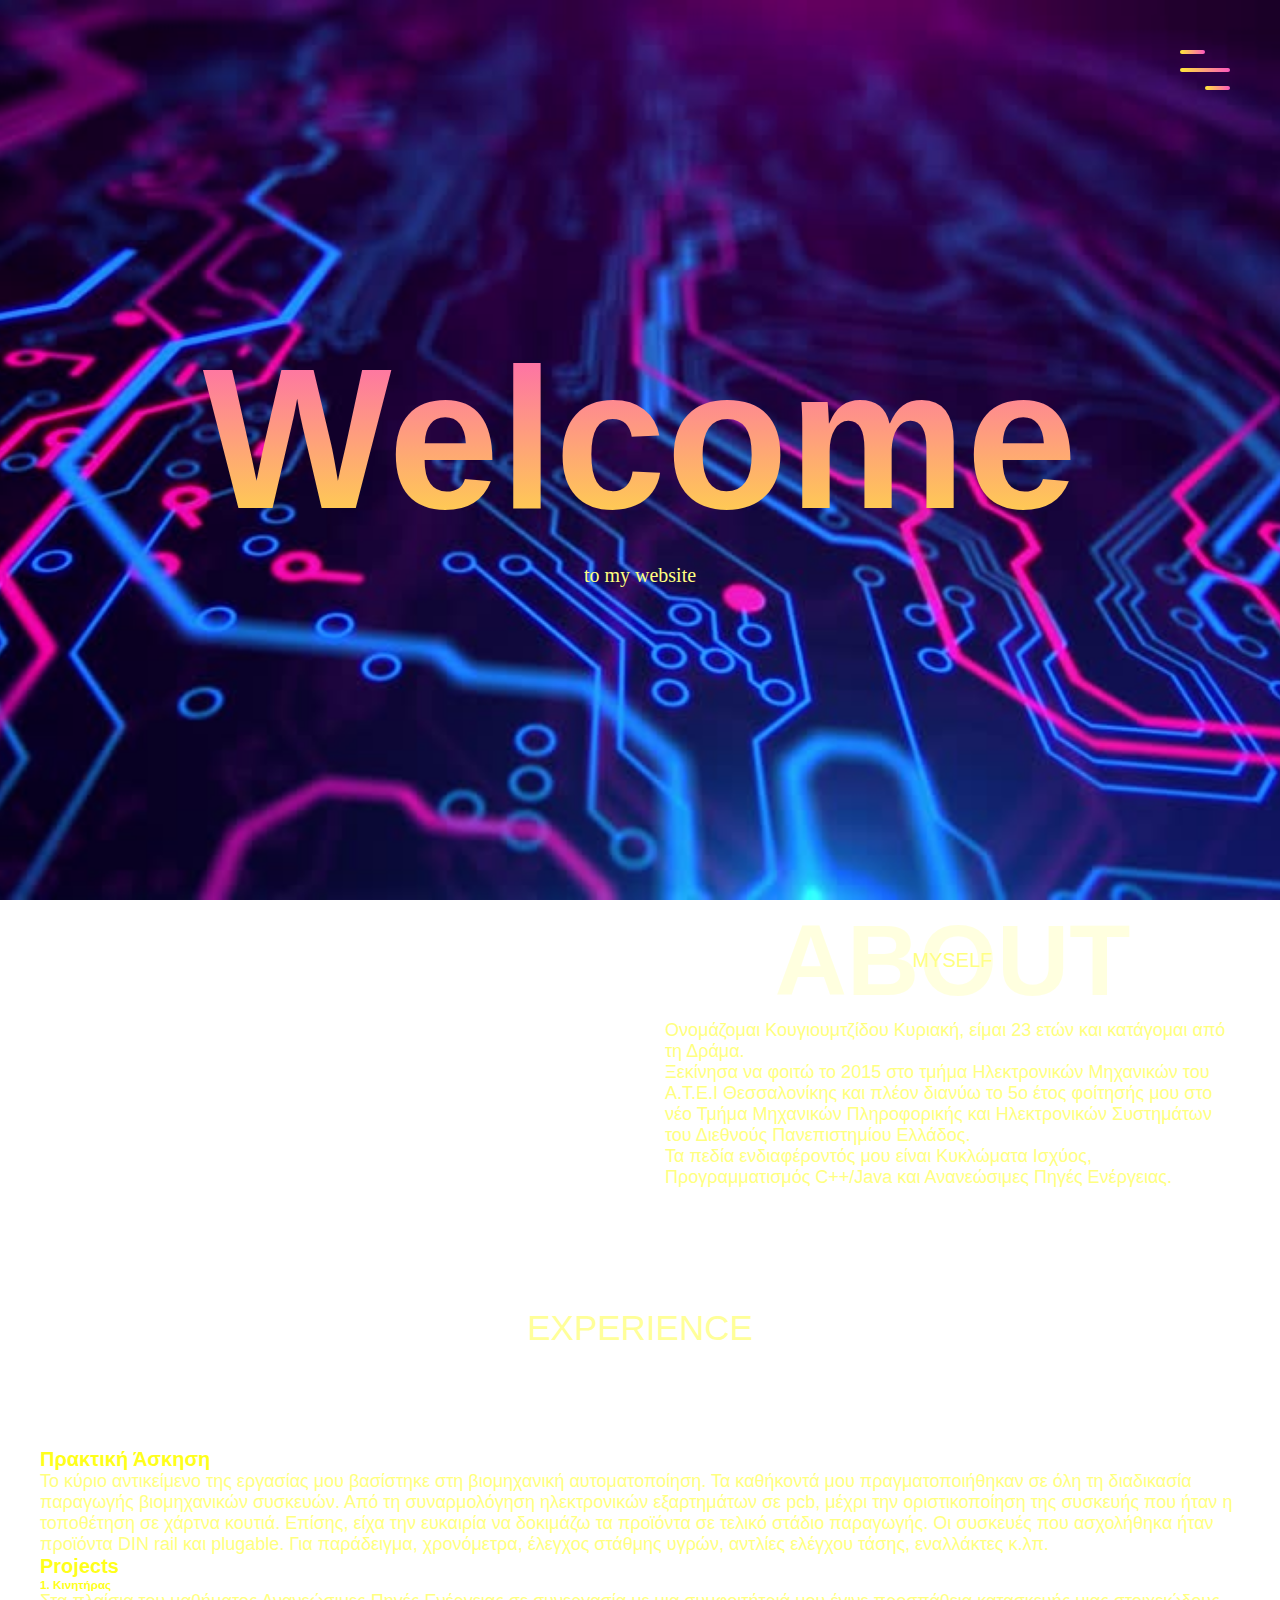
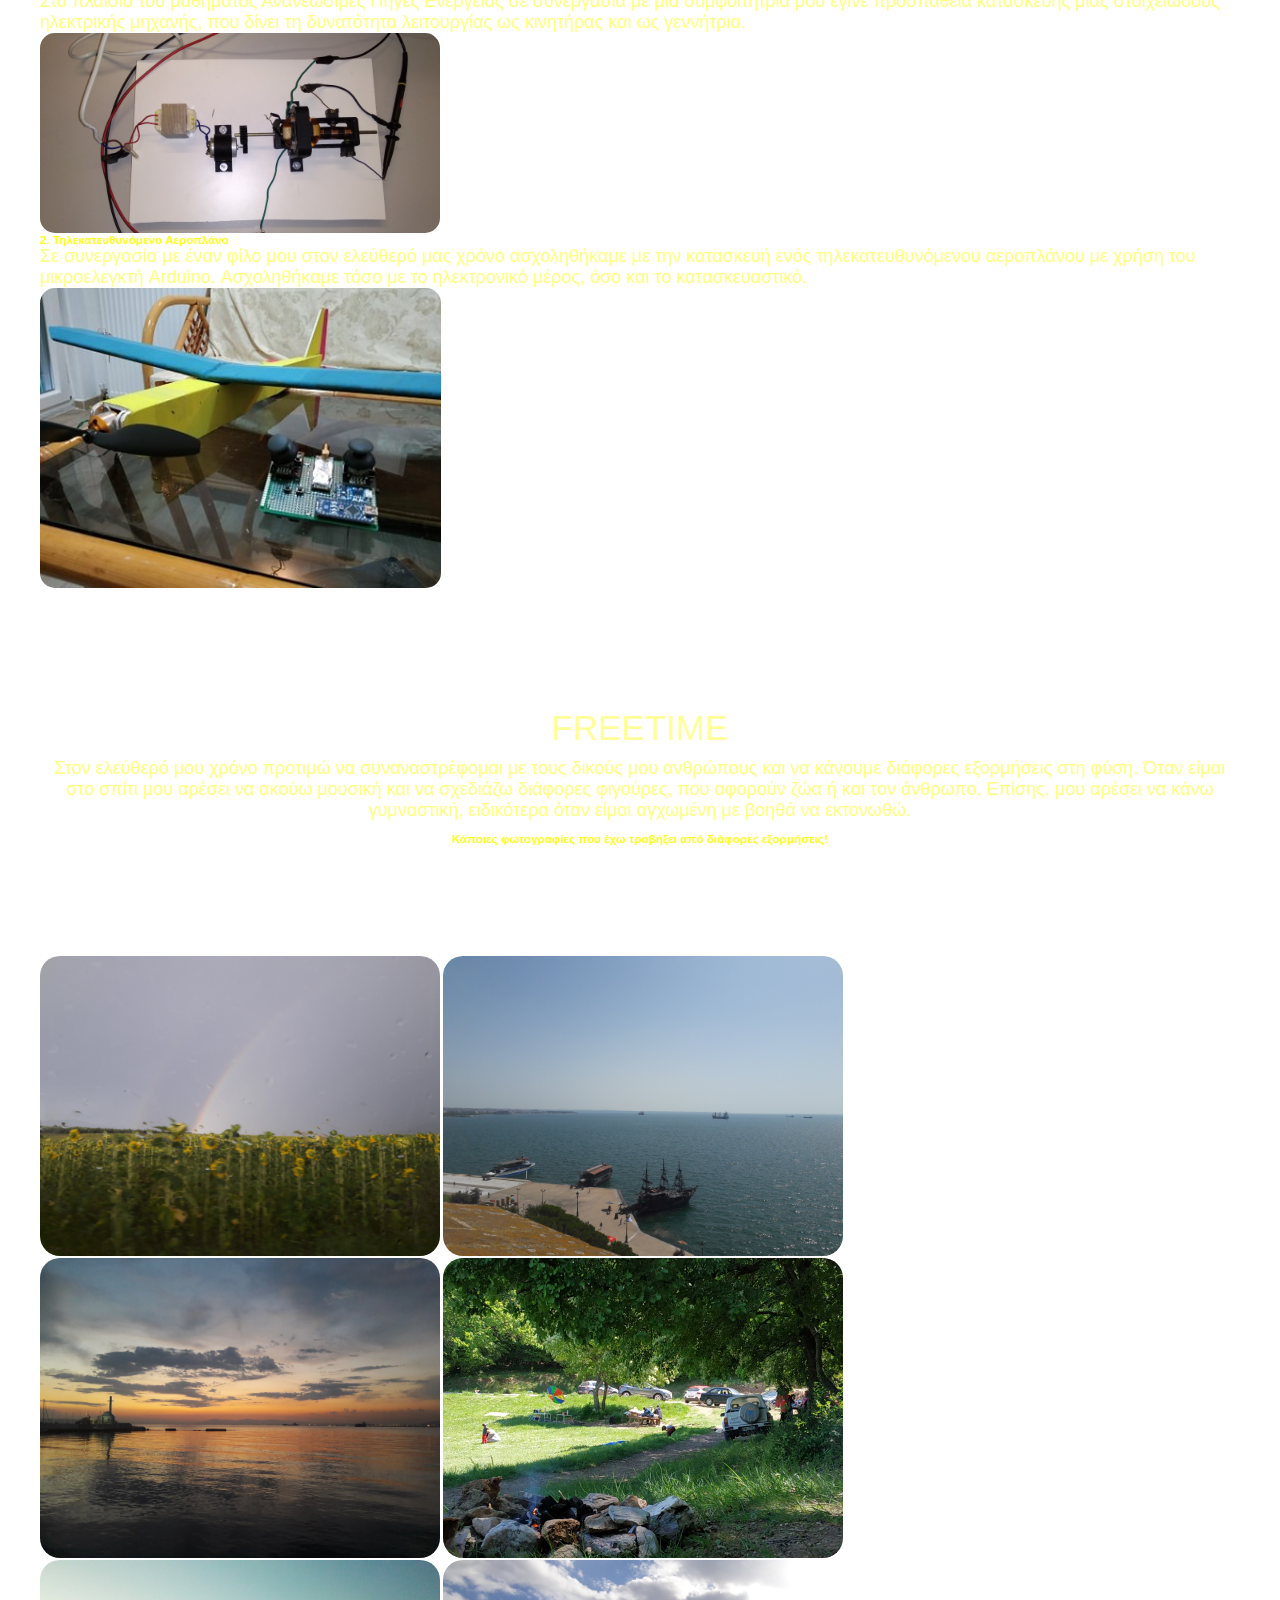
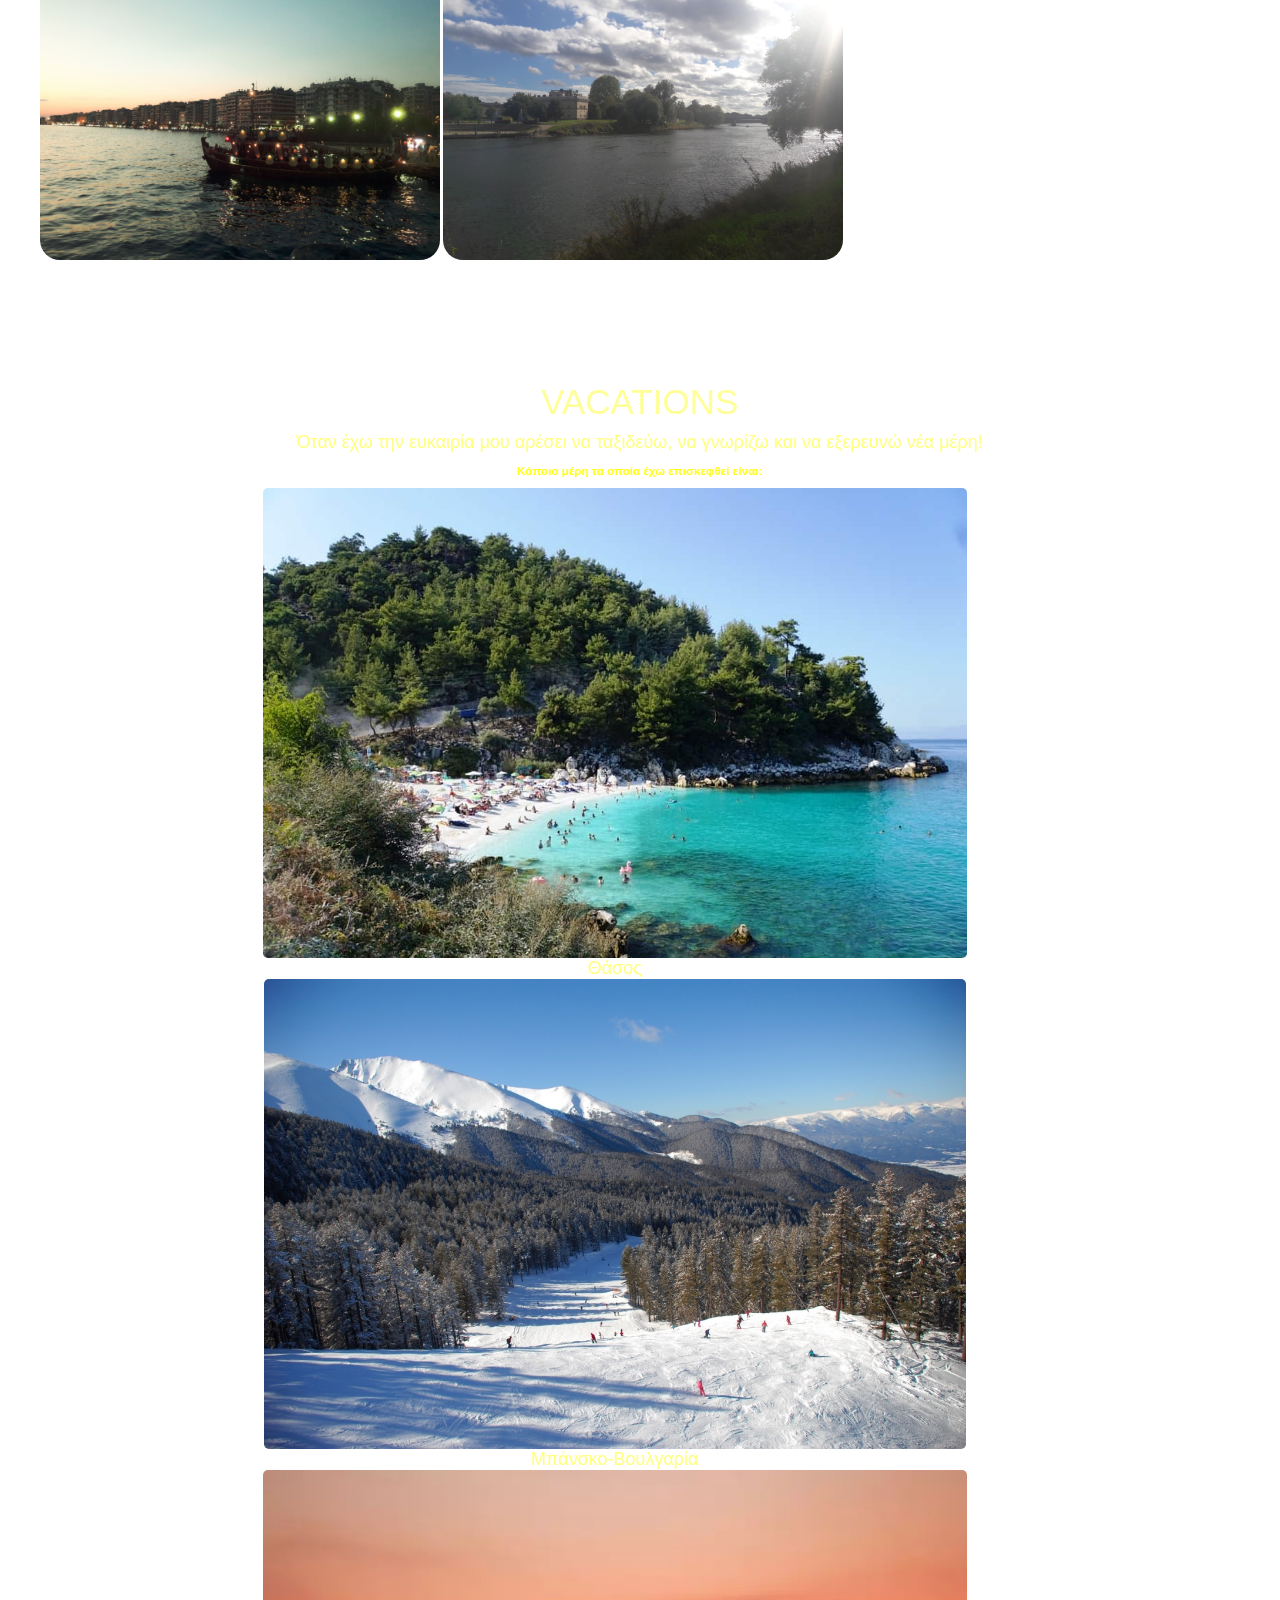
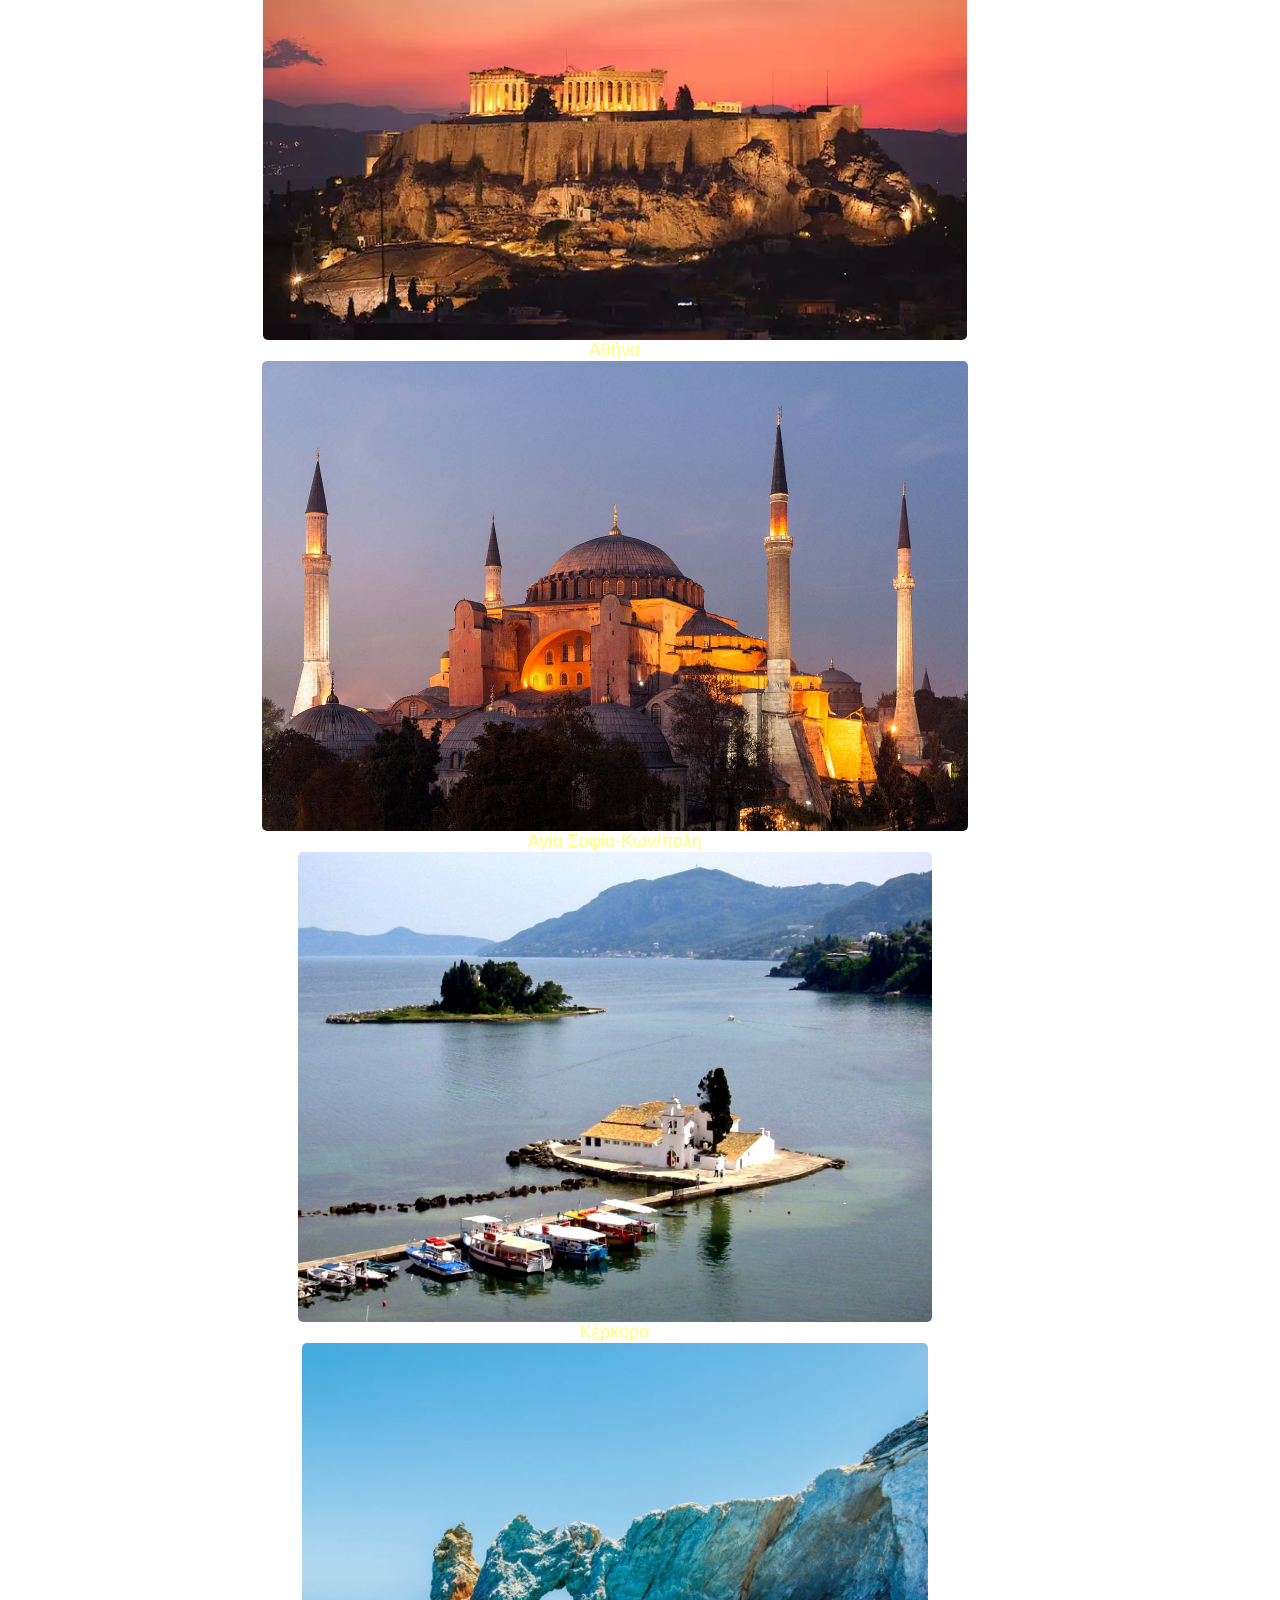
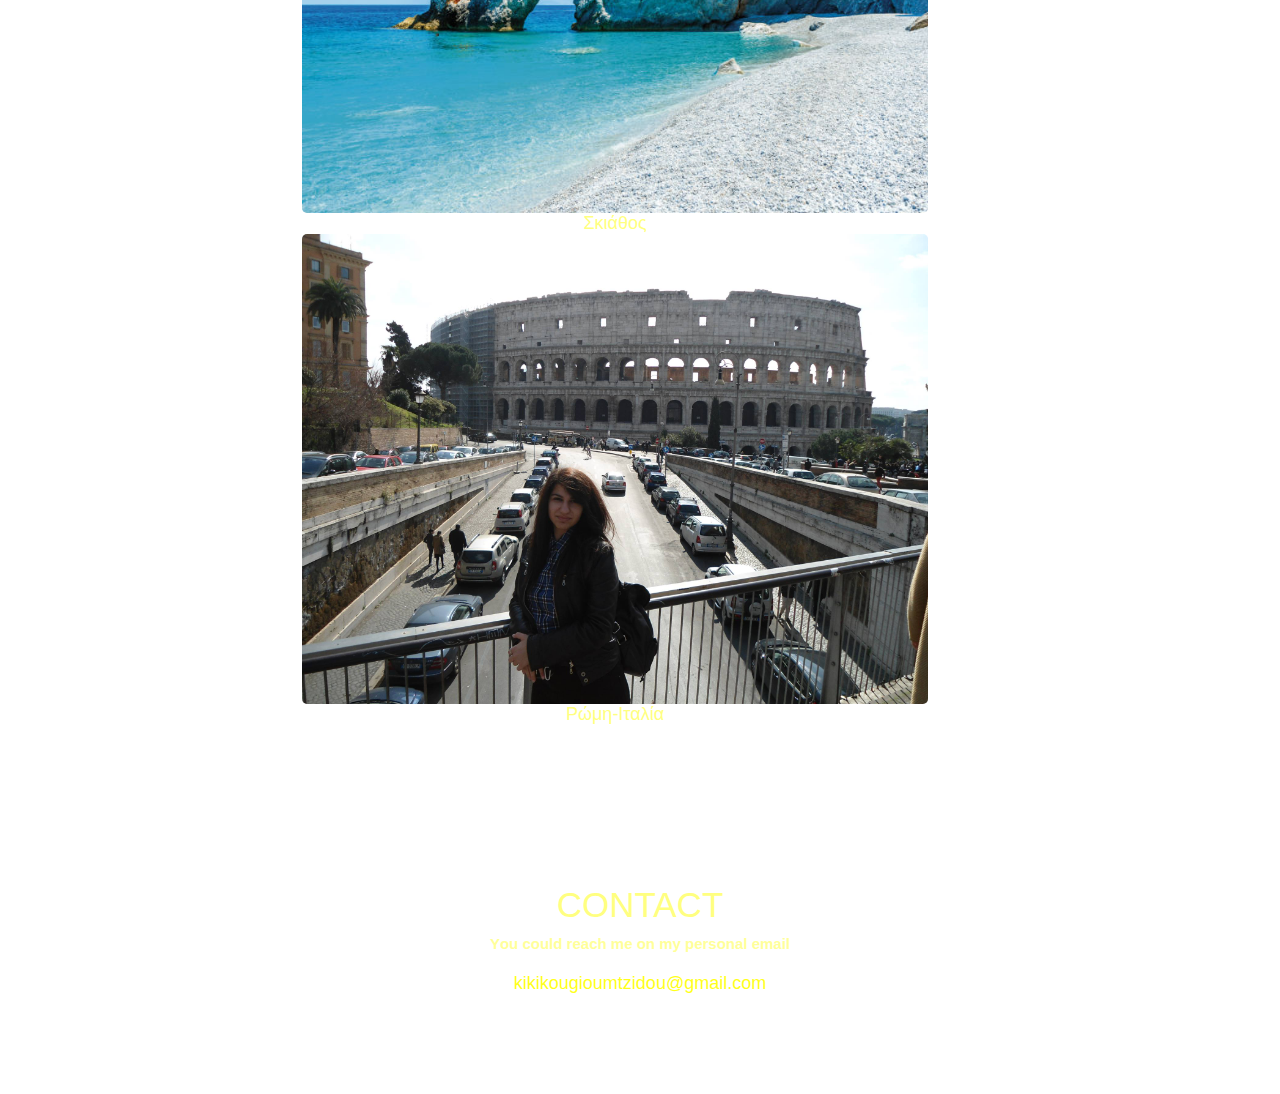
==== index.html @ d1b0f745 "My first Webpage" ====
﻿<!DOCTYPE html PUBLIC "-//W3C//DTD XHTML 1.0 Transitional//EN" "http://www.w3.org/TR/xhtml1/DTD/xhtml1-transitional.dtd">
<html xmlns="http://www.w3.org/1999/xhtml">

<head>
<meta content="text/html; charset=utf-8" http-equiv="Content-Type" />
<meta name="viewport" content="width=device-width, initial-scale=1"/>
<title>Kyriaki Kougioumtzidou</title>
<link rel="stylesheet" href="aos.css" />
<link rel="stylesheet" href="htpps://use.fontawesome.com/releases/v5.7.2/css/all.css" integrity="sha384-fnm"/>
<link rel="stylesheet" href="main.css"/>


</head>
<body>
 <header> 
     <div class="menu-toggler">
     <div class="bar half start"></div>
     <div class="bar"></div>
     <div class="bar half end"></div>
     </div>
      <nav class="top-nav">
        <ul class="nav-list">
         <li>
          <a href="index.html" class="nav-link"><font color=" #ff66b3">Home</font></a>
         </li>
         
         <li>
          <a href="about.html" class="nav-link"><font color=" #ffff80" >About</font></a>
         </li>

          <li>
          <a href="experience.html" class="nav-link"><font color=" #80aaff" >Experience</font></a>
         </li>

         <li>
          <a href="freetime.html" class="nav-link"><font color=" #ffccff" >Freetime</font></a>
         </li>

         <li>
          <a href="vacations.html" class="nav-link"><font color="  #cc99ff" >Vacations</font></a>
         </li>
         
          <li>
          <a href="#contact" class="nav-link"><font color=" #99ff99" >Contact</font></a>
         </li>
        
        </ul>
      </nav>
      <div class="landing-text">
        <h1>Welcome</h1>
        <h4><font color=" #ffff80" face="Comic Sans MS">to my website</font></h4>
       </div>
     </header>
     
  <section class="about" id="about">
   <div class="container">
    <div class="profile-img">
      <img src="img/me.jpg" style="border-radius:10px;" alt=""/>
    </div>
    <div class="about-details">
    <div class="about-heading">
        <h1><font color=" #ffff99">About</font></h1>
        <h4><font color=" #ffff80">Myself</font></h4>
       </div>
       <p><font color="#ffff80" ace="sans-serif">Ονομάζομαι Κουγιουμτζίδου Κυριακή, είμαι 23 ετών και κατάγομαι από τη Δράμα.
       <br> Ξεκίνησα να φοιτώ το 2015 στο τμήμα Ηλεκτρονικών Μηχανικών του Α.Τ.Ε.Ι Θεσσαλονίκης και πλέον διανύω το 5ο έτος φοίτησής μου στο νέο Τμήμα Μηχανικών Πληροφορικής και Ηλεκτρονικών Συστημάτων του Διεθνούς Πανεπιστημίου Ελλάδος.</br></font></p>
       <p><font color="#ffff80" ace="sans-serif">Τα πεδία ενδιαφέροντός μου είναι Κυκλώματα Ισχύος, Προγραμματισμός C++/Java και Ανανεώσιμες Πηγές Ενέργειας.</font></p>

      </div>
    </div>    
 </section> 
 
<section class="experience" id="experience">
   <div class="container">
     <div class="section-heading">
       <h1><font color=" #ffff99">Experience</font></h1>
     </div>
    <div class="my skills">
     <div class="skill">
        <div class="icon-container">
          <i class="fas fa-layer-group"></i>
        </div>
        <h1><font color="#ffff1a" ace="sans-serif">Πρακτική Άσκηση</font></h1>
        <p><font color="#ffff80" ace="sans-serif">Το κύριο αντικείμενο της εργασίας μου βασίστηκε στη βιομηχανική αυτοματοποίηση. Τα καθήκοντά μου πραγματοποιήθηκαν σε όλη τη διαδικασία παραγωγής βιομηχανικών συσκευών. Από τη συναρμολόγηση ηλεκτρονικών εξαρτημάτων σε pcb, μέχρι την οριστικοποίηση της συσκευής που ήταν η τοποθέτηση σε χάρτνα κουτιά. Επίσης, είχα την ευκαιρία να δοκιμάζω τα προϊόντα σε τελικό στάδιο παραγωγής.
Οι συσκευές που ασχολήθηκα ήταν προϊόντα DIN rail και plugable. Για παράδειγμα, χρονόμετρα, έλεγχος στάθμης υγρών, αντλίες ελέγχου τάσης, εναλλάκτες κ.λπ.
        </font></p>
      </div>
           <div class="skill">
        <div class="icon-container">
          <i class="fas fa-code-group"></i>
        </div>
        <h1><font color="#ffff1a" ace="sans-serif">Projects</font></h1>
        <h3><font color="#ffff1a" ace="sans-serif">1. Κινητήρας</font></h3>
        <p><font color="#ffff80" ace="sans-serif">Στα πλαίσια του μαθήματος Ανανεώσιμες Πηγές Ενέργειας σε συνεργασία με μια συμφοιτήτριά μου έγινε προσπάθεια κατασκευής μιας στοιχειώδους ηλεκτρικής μηχανής, που δίνει τη δυνατότητα λειτουργίας ως κινητήρας και ως γεννήτρια.
        </font></p>
        <img src="img/motor.jpg" alt="" style="border-radius:15px; height:200px;" /> 
      <h3><font color="#ffff1a" ace="sans-serif">2. Τηλεκατευθυνόμενο Αεροπλάνο</font></h3><p><font color="#ffff80" ace="sans-serif">Σε συνεργασία με έναν φίλο μου στον ελεύθερό μας χρόνο ασχοληθήκαμε με την κατασκευή ενός τηλεκατευθυνόμενου αεροπλάνου με χρήση του μικροελεγκτή Arduino.
                                                    Ασχοληθήκαμε τόσο με το ηλεκτρονικό μέρος, όσο και το κατασκευαστικό.</font></p>
      <img src="img/airplane.jpg" alt="" style="border-radius:15px; height:300px;" />
     
      </div> 
    </div>
  </div>
</section>

<section class="freetime" id="freetime">
   <div class="container">
     <div class="section-heading">
       <h1><font color=" #ffff99">Freetime</font></h1>
       <p><font color="#ffff80" ace="sans-serif">Στον ελεύθερό μου χρόνο προτιμώ να συναναστρέφομαι με τους δικούς μου ανθρώπους και να κάνουμε διάφορες εξορμήσεις στη φύση. 
       Όταν είμαι στο σπίτι μου αρέσει να ακούω μουσική και να σχεδιάζω διάφορες φιγούρες, που αφορούν ζώα ή και τον άνθρωπο.
       Επίσης, μου αρέσει να κάνω γυμναστική, ειδικότερα όταν είμαι αγχωμένη με βοηθά να εκτονωθώ.</font></p>
       <br><h3><font color="#ffff1a" ace="sans-serif">Κάποιες φωτογραφίες που έχω τραβήξει από διάφορες εξορμήσεις!</font></h3></br>
        </div>
       
        <div class="freetime-item">
          <div class="freetime-img has-margin-right">
          <tr>
           <td><img src="img/rainbow.jpg" alt="" style="border-radius:20px; height:300px;"/></td>
           <td><img src="img/tower.jpg" alt="" style="border-radius:20px; height:300px;"/></td>
           <td><img src="img/clouds.jpg" alt="" style="border-radius:20px; height:300px;"/> </td>
           </tr>
           <tr>
           <td> <img src="img/forest.jpg" alt="" style="border-radius:20px; height:300px;"/></td>
           <td><img src="img/boat.jpg" alt="" style="border-radius:20px; height:300px;" /></td>
           <td><img src="img/dounavis.jpg" alt="" style="border-radius:20px; height:300px;"/></td>
           </tr>
           
            </div>
           </div>
         </div>
     
     </section>

     
 <section class="vacations" id="vacations">
   <div class="container">
     <div class="section-heading">
       <h1><font color=" #ffff99">Vacations</font></h1>
       <p><font color="#ffff80" ace="sans-serif">Όταν έχω την ευκαιρία μου αρέσει να ταξιδεύω, να γνωρίζω και να εξερευνώ νέα μέρη!</font></p>
       <br><h3><font color="#ffff1a" ace="sans-serif">Κάποια μέρη τα οποία έχω επισκεφθεί είναι:</font></h3></br>
      <div class="vacations-item">
        <div class="vacations-img has-margin-right">
        
        
           <img src="img/thassos.jpg" alt="" style="border-radius:5px;"/><p><font color="#ffff80" ace="sans-serif"> Θάσος </font></p>           
           <img src="img/bansko.jpg" alt="" style="border-radius:5px;"/><p> <font color="#ffff80" ace="sans-serif">Μπάνσκο-Βουλγαρία </font></p>
           <img src="img/Athens.jpg" alt="" style="border-radius:5px;"/><p><font color="#ffff80" ace="sans-serif"> Αθήνα </font></p>
           <img src="img/agia sofia.jpg" alt="" style="border-radius:5px;"/><p> <font color="#ffff80" ace="sans-serif">Αγία Σοφία-Κων/πολη </font></p>
           <img src="img/kerkyra.jpg" alt="" style="border-radius:5px;"/><p> <font color="#ffff80" ace="sans-serif">Κέρκυρα </font></p>
           <img src="img/skiathos.jpg" alt="" style="border-radius:5px;"/><p> <font color="#ffff80" ace="sans-serif">Σκιάθος </font></p>
           <img src="img/italia.jpg" alt="" style="border-radius:5px;"/> <p> <font color="#ffff80" ace="sans-serif">Ρώμη-Ιταλία </font></p>
          
            
           </div>
          </div>
        </div>
      </div>
   </section>
  
<footer class="contact" id="contact">
   <div class="container">
     <div class="section-heading">
       <h1><font color="#ffff80" ace="sans-serif">Contact</font></h1>
       <h2><font color="#ffff99" ace="sans-serif">Υou could reach me on my personal email</font></h2>
       <p><br><font color="#ffff1a" ace="sans-serif">kikikougioumtzidou@gmail.com</font></br></p>
     </div>
   </div>
</footer>   
 
   
<script src="jquery.min.js"></script>
<script src="aos.js"></script>
<script src="main.js"></script>
</body>

</html>
---- main.css ----
﻿*{
	margin: 0;
	padding: 0;
	box-sizing: border-box;
	}

html{
     font-size: 10px;
     font-family: 'Roboto', sans-serif;
     color: #eee;
}

body{
	 width: 100%;
	 height: 100%;
	 background: url("circuit.jpg") no-repeat center fixed;
	 background-size: cover;}

section{
	padding: 6rem 0;
}

a{
	text-decoration: none;
	color: #eee;
}

p{
	font-size: 1.8rem;
	font-weight: 250;
}

img{
	width: 100;
	height: 470px;
	
}

td{
	padding: 25px;
}
.cd-hero-slider .cd-bg-video-wrapper { z-index: -1000; }

.container{
	width: 90;
	max-width: 120rem;
	height: 100%;
	margin: 0 auto;
	position: relative;
}

.section-heading{
	text-align: center;
	margin-bottom: 10rem;
}

.section-heading h1{
	font-size: 3.5rem;
	color: rgba(255,255,255, .3);
	text-transform: uppercase;
	font-weight: 300;
	position: relative;
	margin-bottom: 1rem;
}

.section-heading h1::before,
.section-heading h1::after{
	content: '';
	position: absolute;
	bottom: -.5rem;
	left:50%;
	transform: translateX(-50%);
	background-color: rgba(255,255,255, 0.75);
}

.section-heading h1::before{
	width: 10rem;
	height: 3px;
	border-radius: .8rem;
}

.section-heading h1::after{
	width: 1.5rem;
	height: 1.5px;
	border-radius: 100%;
	bottom: -.1rem;
}

.has-margin-right{
	margin-right: 5rem; 
}

header{
	width: 100;
	height: 100vh;
}

.top-nav{
	weight: 100%;
	height: 100vh;
	position: fixed;
	top: -100vh;
	z-index: 50;
	background-color: #16162d;
	border-bottom-right-radius: 100%;
	border-bottom-left-radius: 100%;
	transition: all 650ms cubic-bezier(1,0,0,1);
}

.nav-list{
	list-style: none;
	width: 100%;
	height: 100%;
	display: flex;
	justify-content: center;
	align-items: center;
}

li{
	margin: 0 2.1rem;
}

.nav-link{
	font-family: 'The Historia Demo', sans-serif;
	font-size: 5rem;
	paddind: 1rem;
}

.nav-link:hover.
.nav-link:focus{
	background: linear-gradient(to top, #ffe838. #fd57bf);
	-webkit-background-clip: text;
	-webkit-text-fill-color: transparent;
}

.top-nav.open{
	top: 0;
	border-radius: initial;
}

.menu-toggler{
	position: absolute;
	top: 5rem;
	right: 5rem;
	width: 5rem;
	height: 4rem;
	display: flex;
	flex-direction: column;
	justify-content: space-between;
	cursor: pointer;
	z-index: 1500;
	transition: transform 650ms ease-out;
}

.menu-toggler.open{
	transform: rotate( -45deg);
}

.bar{
	background: linear-gradient(to right, #ffe838, #fd57bf);
	width: 100%;
	height: 4px;
	border-radius: .8rem;
}

.bar.half{
	width: 50%;
}

.bar.start{
	transform-origin: right;
	transition: transform 650ms cubic-bezier(0.54, -0.81, 0.57, 0.57); 
}

.open .bar.start{
	transform: rotate(-450deg) translateX(.8rem);
}

.bar.end{
    align-self: flex-end;
	transform-origin: left;
	transition: transform 650ms cubic-bezier(0.54, -0.81, 0.57, 0.57); 
}

.open .bar.end{
	transform: rotate(-450deg) translateX(-.8rem);
}

.landing-text{
	position: absolute;
	top: 50%;
	left: 50%;
	transform: translate(-50%, -50%);
	width: 100%;
	text-align: center;
	z-index: 1;
}

.landing-text h1{
	font-size: 20rem;
	font-family: 'The Historia Demo', sans-serif;
	background: linear-gradient(to top, #ffe838, #fd57bf);
	-webkit-background-clip: text;
	-webkit-text-fill-color: transparent;
	padding: 1rem;
	user-select: none;
	z-index:1;
}

.landing-text h4{
	font-size: 2rem;
	font-weight: 300;
}


.about .container{
	display: flex;
	align-items: center;
	justify-content: center; 
}

.about-heading{
	text-align: center;
	text-transform: uppercase;
	line-height: 0;
	margin-bottom: 6rem;
}

.about-heading h1{
    font-size: 10rem;
    opacity: .3;
}

.about-heading h6{
	font-size: 2rem;
	font-weight: 300;
}

.about-heading h4{
	font-size: 2rem;
	font-weight: 200;
}


.profile-img{
	flex: 1;
	margin-right: 5rem;
}

.about-details{
	flex: 1;
}

.social-media{
	margin-top: 5rem;
}
.social-media i{
	font-size: 5rem;
	transition: color 650ms;
}

.fa-facebook.square:hover{
	color: #4267b2;
}

.my-skills{
	margin-top: 10rem;
	display: grid;
	grid-template-columns: repeat(auto-fit, minmax(25rem, 1fr);
	grid-gap: 2.5rem;
	text-align: center;
}

.skill{
display: flex;
flex-direction: column;
justiy-content: center;
align-items: center;
padding: 2rem;
}

.skill h2{
	text-transform: uppercase;
	letter-spacing: 2px;
	margin: 2rem, -2px 2rem 0;
}

.icon-container{
	width: 10rem;
	height:10rem;
	border: 3px solid #ffe838; 
	background-color: #fd57bf;
	margin-bottom: 2rem;
	display: flex;
	transform: rotate(45deg);
}

.icon-container{
	color: #ffe838;
	font-size: 5rem;
	margin:auto;
	transform: rotate(-45deg);
}


.profile-img{
    width: 50rem;
	flex: 2;
}

.vacations-description{
     flex: 1;
}


.grid-item:last-child { margin-bottom: 1; }

.tm-img-gallery-container {
	max-width: 340px;
    margin: 0 auto;
}

.tm-img-gallery {
	margin: 0 auto 10px;
	display: inline-block;
}

.tm-img-gallery-info-container {
	display: block;
	max-width: 320px;
	margin: 0 auto;
	padding: 30px 1px;	
}

.tm-img {
	max-width: 320px;
  	width: 100%;
  	height: auto;
  	border: 10px solid #ffffff;
  	margin: 0 auto;
}


@media screen and (max-width: 768px){
	body{
	background: url("newpic.jpg") no-repeat center fixed;
	background-size: cover;
}

.landing-text h1{
	font-size: 15rem;
}

.landing-text h6{
	font-size: 1.7rem;
}

.nav-list{
	flex-direction: column;
}

li{
	margin: 2rem 0;
}

.nav-link{
	font-size: 4.5rem;
}

.about-heading h1{
	font-size: 8rem;
}

.section-heading h1{
	font-size: 3rem;
}

.about-details .nav-list{
	flex-direction: initial;
}

.about-details li{
	margin: 0 2rem;
}

.icon-container{
	width: 7rem;
	height: 7rem;
}

.icon-container i{
	font-size: 4rem;
 }
}

@media screen and (max-width: 600px){

.menu-toggler{
	top: 2rem;
	right: 2rem;
}

.landing-text h1{
	font-size: 8rem;
}

.landing-text h6{
	font-size: 1.4rem;
}

.nav.link{
	font-size: 3.5rem;
}

.about .container{
	flex-direction: column;
}

.profile-img{
	margin: 0 0 7rem 0;
}

.freetime-item{
	flex-direction: column;
}

.freetime-img{
	margin: 0 0 2rem 0;
	order: 1;
}

.freetime-description{
	margin: 0;
	order: 2;
}




}
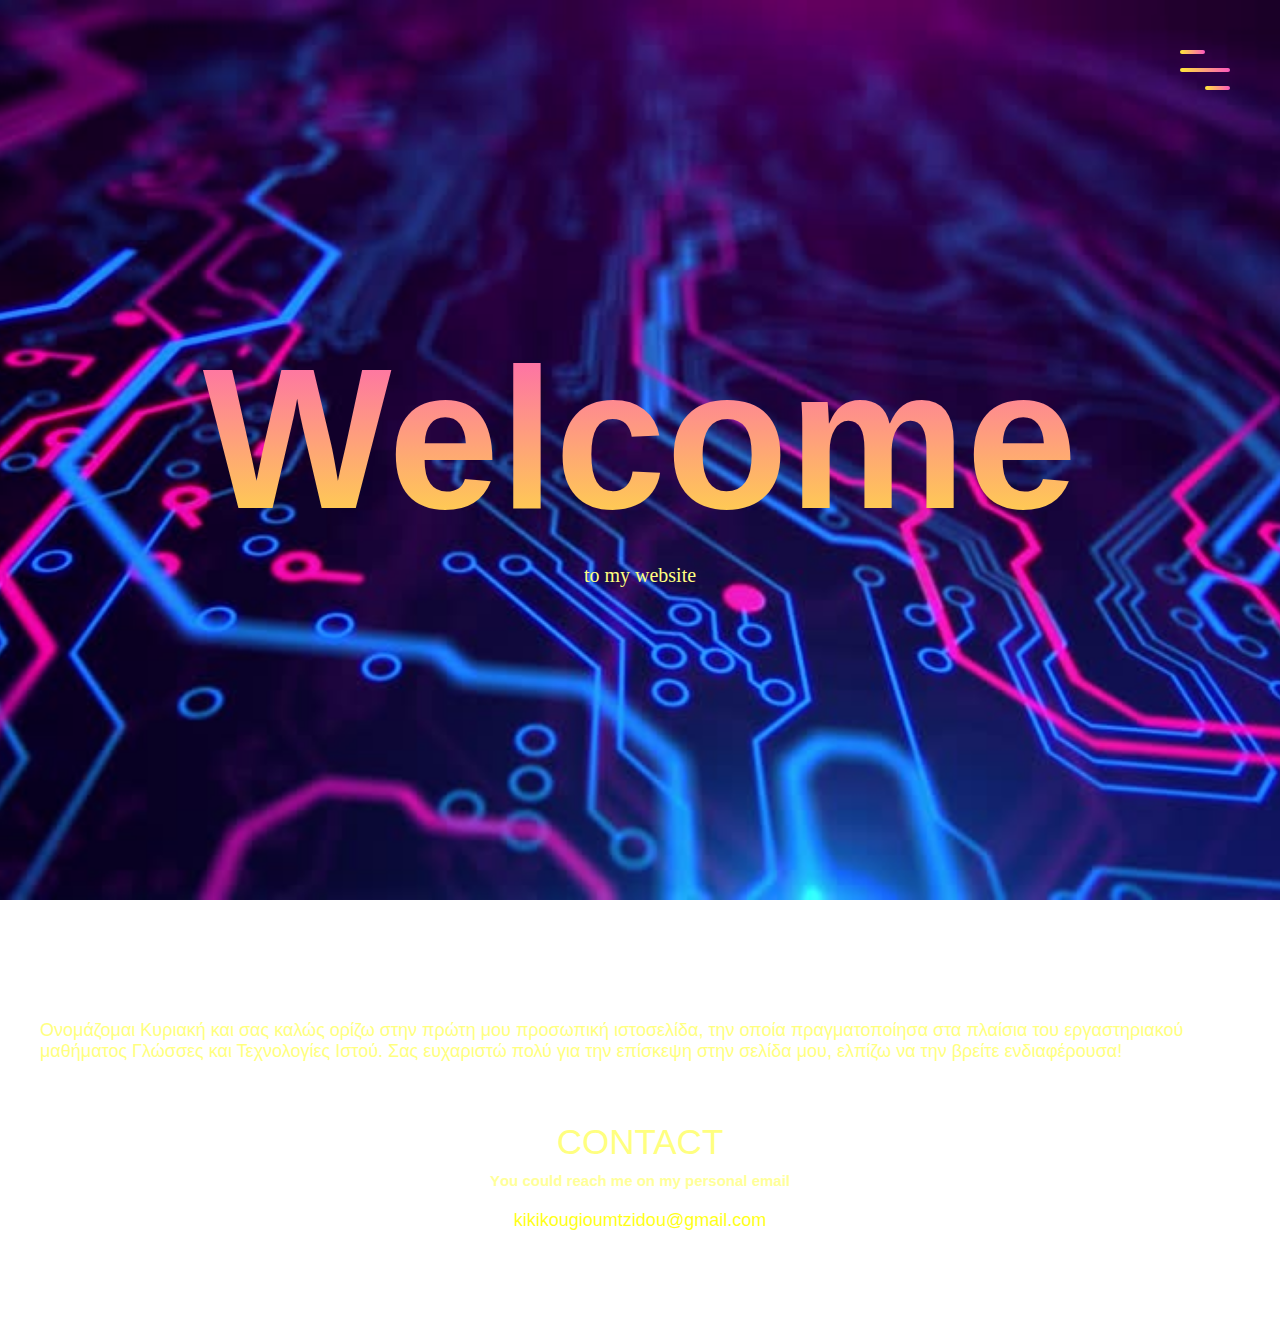
==== commit 04a4077e: "My Website" ====
--- a/index.html
+++ b/index.html
@@ -54,109 +54,16 @@
      
   <section class="about" id="about">
    <div class="container">
-    <div class="profile-img">
-      <img src="img/me.jpg" style="border-radius:10px;" alt=""/>
-    </div>
+    
     <div class="about-details">
     <div class="about-heading">
-        <h1><font color=" #ffff99">About</font></h1>
-        <h4><font color=" #ffff80">Myself</font></h4>
        </div>
-       <p><font color="#ffff80" ace="sans-serif">Ονομάζομαι Κουγιουμτζίδου Κυριακή, είμαι 23 ετών και κατάγομαι από τη Δράμα.
-       <br> Ξεκίνησα να φοιτώ το 2015 στο τμήμα Ηλεκτρονικών Μηχανικών του Α.Τ.Ε.Ι Θεσσαλονίκης και πλέον διανύω το 5ο έτος φοίτησής μου στο νέο Τμήμα Μηχανικών Πληροφορικής και Ηλεκτρονικών Συστημάτων του Διεθνούς Πανεπιστημίου Ελλάδος.</br></font></p>
-       <p><font color="#ffff80" ace="sans-serif">Τα πεδία ενδιαφέροντός μου είναι Κυκλώματα Ισχύος, Προγραμματισμός C++/Java και Ανανεώσιμες Πηγές Ενέργειας.</font></p>
+       <p><font color="#ffff80" ace="sans-serif"> Ονομάζομαι Κυριακή και σας καλώς ορίζω στην πρώτη μου προσωπική ιστοσελίδα, την οποία πραγματοποίησα στα πλαίσια του εργαστηριακού μαθήματος Γλώσσες και Τεχνολογίες Ιστού. Σας ευχαριστώ πολύ για την επίσκεψη στην σελίδα μου, ελπίζω να την βρείτε ενδιαφέρουσα!</font></p>
 
       </div>
     </div>    
  </section> 
  
-<section class="experience" id="experience">
-   <div class="container">
-     <div class="section-heading">
-       <h1><font color=" #ffff99">Experience</font></h1>
-     </div>
-    <div class="my skills">
-     <div class="skill">
-        <div class="icon-container">
-          <i class="fas fa-layer-group"></i>
-        </div>
-        <h1><font color="#ffff1a" ace="sans-serif">Πρακτική Άσκηση</font></h1>
-        <p><font color="#ffff80" ace="sans-serif">Το κύριο αντικείμενο της εργασίας μου βασίστηκε στη βιομηχανική αυτοματοποίηση. Τα καθήκοντά μου πραγματοποιήθηκαν σε όλη τη διαδικασία παραγωγής βιομηχανικών συσκευών. Από τη συναρμολόγηση ηλεκτρονικών εξαρτημάτων σε pcb, μέχρι την οριστικοποίηση της συσκευής που ήταν η τοποθέτηση σε χάρτνα κουτιά. Επίσης, είχα την ευκαιρία να δοκιμάζω τα προϊόντα σε τελικό στάδιο παραγωγής.
-Οι συσκευές που ασχολήθηκα ήταν προϊόντα DIN rail και plugable. Για παράδειγμα, χρονόμετρα, έλεγχος στάθμης υγρών, αντλίες ελέγχου τάσης, εναλλάκτες κ.λπ.
-        </font></p>
-      </div>
-           <div class="skill">
-        <div class="icon-container">
-          <i class="fas fa-code-group"></i>
-        </div>
-        <h1><font color="#ffff1a" ace="sans-serif">Projects</font></h1>
-        <h3><font color="#ffff1a" ace="sans-serif">1. Κινητήρας</font></h3>
-        <p><font color="#ffff80" ace="sans-serif">Στα πλαίσια του μαθήματος Ανανεώσιμες Πηγές Ενέργειας σε συνεργασία με μια συμφοιτήτριά μου έγινε προσπάθεια κατασκευής μιας στοιχειώδους ηλεκτρικής μηχανής, που δίνει τη δυνατότητα λειτουργίας ως κινητήρας και ως γεννήτρια.
-        </font></p>
-        <img src="img/motor.jpg" alt="" style="border-radius:15px; height:200px;" /> 
-      <h3><font color="#ffff1a" ace="sans-serif">2. Τηλεκατευθυνόμενο Αεροπλάνο</font></h3><p><font color="#ffff80" ace="sans-serif">Σε συνεργασία με έναν φίλο μου στον ελεύθερό μας χρόνο ασχοληθήκαμε με την κατασκευή ενός τηλεκατευθυνόμενου αεροπλάνου με χρήση του μικροελεγκτή Arduino.
-                                                    Ασχοληθήκαμε τόσο με το ηλεκτρονικό μέρος, όσο και το κατασκευαστικό.</font></p>
-      <img src="img/airplane.jpg" alt="" style="border-radius:15px; height:300px;" />
-     
-      </div> 
-    </div>
-  </div>
-</section>
-
-<section class="freetime" id="freetime">
-   <div class="container">
-     <div class="section-heading">
-       <h1><font color=" #ffff99">Freetime</font></h1>
-       <p><font color="#ffff80" ace="sans-serif">Στον ελεύθερό μου χρόνο προτιμώ να συναναστρέφομαι με τους δικούς μου ανθρώπους και να κάνουμε διάφορες εξορμήσεις στη φύση. 
-       Όταν είμαι στο σπίτι μου αρέσει να ακούω μουσική και να σχεδιάζω διάφορες φιγούρες, που αφορούν ζώα ή και τον άνθρωπο.
-       Επίσης, μου αρέσει να κάνω γυμναστική, ειδικότερα όταν είμαι αγχωμένη με βοηθά να εκτονωθώ.</font></p>
-       <br><h3><font color="#ffff1a" ace="sans-serif">Κάποιες φωτογραφίες που έχω τραβήξει από διάφορες εξορμήσεις!</font></h3></br>
-        </div>
-       
-        <div class="freetime-item">
-          <div class="freetime-img has-margin-right">
-          <tr>
-           <td><img src="img/rainbow.jpg" alt="" style="border-radius:20px; height:300px;"/></td>
-           <td><img src="img/tower.jpg" alt="" style="border-radius:20px; height:300px;"/></td>
-           <td><img src="img/clouds.jpg" alt="" style="border-radius:20px; height:300px;"/> </td>
-           </tr>
-           <tr>
-           <td> <img src="img/forest.jpg" alt="" style="border-radius:20px; height:300px;"/></td>
-           <td><img src="img/boat.jpg" alt="" style="border-radius:20px; height:300px;" /></td>
-           <td><img src="img/dounavis.jpg" alt="" style="border-radius:20px; height:300px;"/></td>
-           </tr>
-           
-            </div>
-           </div>
-         </div>
-     
-     </section>
-
-     
- <section class="vacations" id="vacations">
-   <div class="container">
-     <div class="section-heading">
-       <h1><font color=" #ffff99">Vacations</font></h1>
-       <p><font color="#ffff80" ace="sans-serif">Όταν έχω την ευκαιρία μου αρέσει να ταξιδεύω, να γνωρίζω και να εξερευνώ νέα μέρη!</font></p>
-       <br><h3><font color="#ffff1a" ace="sans-serif">Κάποια μέρη τα οποία έχω επισκεφθεί είναι:</font></h3></br>
-      <div class="vacations-item">
-        <div class="vacations-img has-margin-right">
-        
-        
-           <img src="img/thassos.jpg" alt="" style="border-radius:5px;"/><p><font color="#ffff80" ace="sans-serif"> Θάσος </font></p>           
-           <img src="img/bansko.jpg" alt="" style="border-radius:5px;"/><p> <font color="#ffff80" ace="sans-serif">Μπάνσκο-Βουλγαρία </font></p>
-           <img src="img/Athens.jpg" alt="" style="border-radius:5px;"/><p><font color="#ffff80" ace="sans-serif"> Αθήνα </font></p>
-           <img src="img/agia sofia.jpg" alt="" style="border-radius:5px;"/><p> <font color="#ffff80" ace="sans-serif">Αγία Σοφία-Κων/πολη </font></p>
-           <img src="img/kerkyra.jpg" alt="" style="border-radius:5px;"/><p> <font color="#ffff80" ace="sans-serif">Κέρκυρα </font></p>
-           <img src="img/skiathos.jpg" alt="" style="border-radius:5px;"/><p> <font color="#ffff80" ace="sans-serif">Σκιάθος </font></p>
-           <img src="img/italia.jpg" alt="" style="border-radius:5px;"/> <p> <font color="#ffff80" ace="sans-serif">Ρώμη-Ιταλία </font></p>
-          
-            
-           </div>
-          </div>
-        </div>
-      </div>
-   </section>
   
 <footer class="contact" id="contact">
    <div class="container">
--- a/main.css
+++ b/main.css
@@ -351,11 +351,11 @@
 	font-size: 15rem;
 }
 
-.landing-text h6{
+.landing-text h4{
 	font-size: 1.7rem;
 }
 
-.nav-list{
+.nav-link{
 	flex-direction: column;
 }
 
@@ -363,7 +363,7 @@
 	margin: 2rem 0;
 }
 
-.nav-link{
+.nav-list{
 	font-size: 4.5rem;
 }
 
@@ -404,7 +404,7 @@
 	font-size: 8rem;
 }
 
-.landing-text h6{
+.landing-text h4{
 	font-size: 1.4rem;
 }
 
